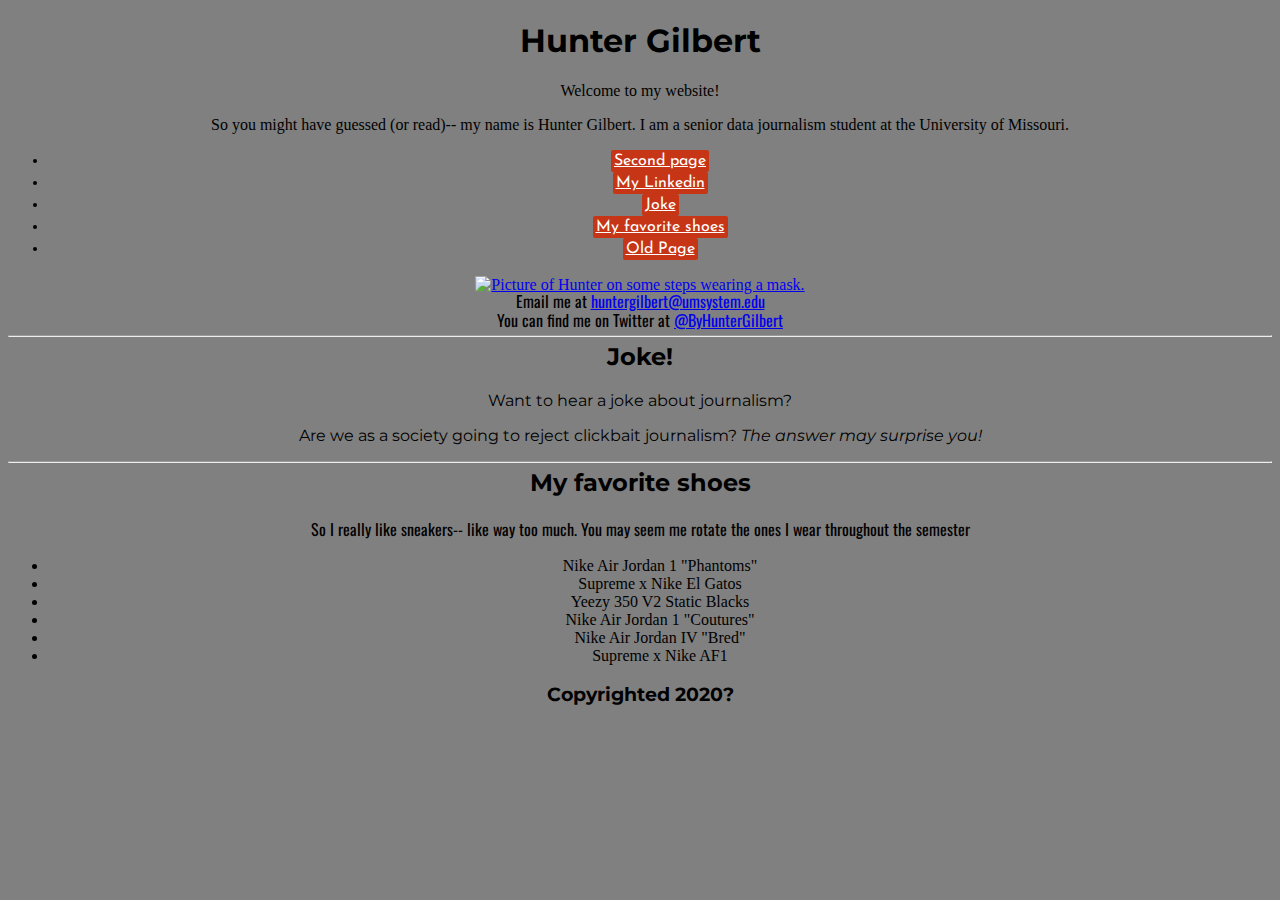
==== index.html @ 9e7090a6 "Add files via upload" ====
<!DOCTYPE html>
<html lang="en">
<head>
<meta charset="utf-8">
<title>Hunter's J4502 website?!</title>
<meta name="description" content="Hunter's website for J4502.">
<meta name="author" content="Hunter M. Gilbert">
<meta name="keywords" content="Hunter Gilbert, J4502"/>
<link href="stylesheet.css" rel="stylesheet">
<link href="https://fonts.googleapis.com/css2?family=Kreon:wght@500&display=swap" rel="stylesheet">
<link href="https://fonts.googleapis.com/css2?family=Open+Sans&display=swap" rel="stylesheet">
<link href="https://fonts.googleapis.com/css2?family=Josefin+Sans:wght@300&family=Julius+Sans+One&family=Montserrat:wght@300&family=Oswald:wght@300&display=swap" rel="stylesheet">
<link href="https://fonts.googleapis.com/css2?family=Recursive:wght@700&display=swap" rel="stylesheet">
</head>
<body>
<h1 class="center">Hunter Gilbert</h1>
  <p class="center">Welcome to my website!
  <p>So you might have guessed (or read)-- my name is Hunter Gilbert. I am a senior data journalism student at the University of Missouri.</p>
<main>
<nav>
  <ul>
    <li><a href="second-page.html">Second page</a></li>
    <li><a href="https://www.linkedin.com/in/hunter-m-gilbert-7721b571/">My Linkedin</a>
    <li><a href="#joke">Joke</a></li>
    <li><a href="#shoes">My favorite shoes</a></li>
    <li><a href="oldindex.html"> Old Page </a></li>
    </ul>
</nav>
        <a href="mailto:huntergilbert@umsystem.edu"><img src="me3.jpg" alt="Picture of Hunter on some steps wearing a mask." /></a>
    <p style = "font-family:'Oswald', sans-serif; margin-top: -5px; margin-bottom:-5px;">Email me at <a href="mailto:huntergilbert@umsystem.edu">huntergilbert@umsystem.edu</a></p>
    <p style = "font-family:'Oswald', sans-serif; margin-top: -5px; margin-bottom:-5px;"> You can find me on Twitter at <a href="https://twitter.com/ByHunterGilbert">@ByHunterGilbert</a> </p>
    <hr/>
</main>
    <section id="joke">
      <h2>Joke!</h2>
      <p style = "font-family:'Montserrat', sans-serif;">Want to hear a joke about journalism?</p>
      <p style = "font-family:'Montserrat', sans-serif;">Are we as a society going to reject clickbait journalism?
        <em>The answer may surprise you!</em>
      </p>
    <hr/>
  </section>
  <section id="shoes">
      <h2>My favorite shoes</h2>
        <p style = "font-family: 'Oswald', 'Montserrat', sans-serif;"> So I really like sneakers-- like way too much. You may seem me rotate the ones I wear throughout the semester </p>
        <ul>
          <li> Nike Air Jordan 1 "Phantoms" </li>
          <li> Supreme x Nike El Gatos </li>
          <li> Yeezy 350 V2 Static Blacks </li>
          <li> Nike Air Jordan 1 "Coutures" </li>
          <li> Nike Air Jordan IV "Bred"</li>
          <li> Supreme x Nike AF1 </li>
        </ul>
    </section>
    <section id="footer">
      <h3>Copyrighted 2020?</h3>
    </section>
</body>
</html>
---- stylesheet.css ----
img {width: 300px;}
body {background-color: grey; text-align: center;}
nav {text-align: left; text-align: center;font-family: 'Josefin Sans', sans-serif;}
nav a { display: inline-block; padding: 3px; border-radius: 2px;background: #c63515; color: white;}
button {background: #c63515; border-radius: 2px; font-size: 10px; width: 250px; color: black; font-family: 'Halant', serif; padding: 10px 20px;}
h1 {font-family: 'Montserrat', sans-serif;}
h2 {font-family: 'Montserrat', sans-serif; margin-top: -3px;}
h3 {font-family: 'Montserrat', sans-serif;}
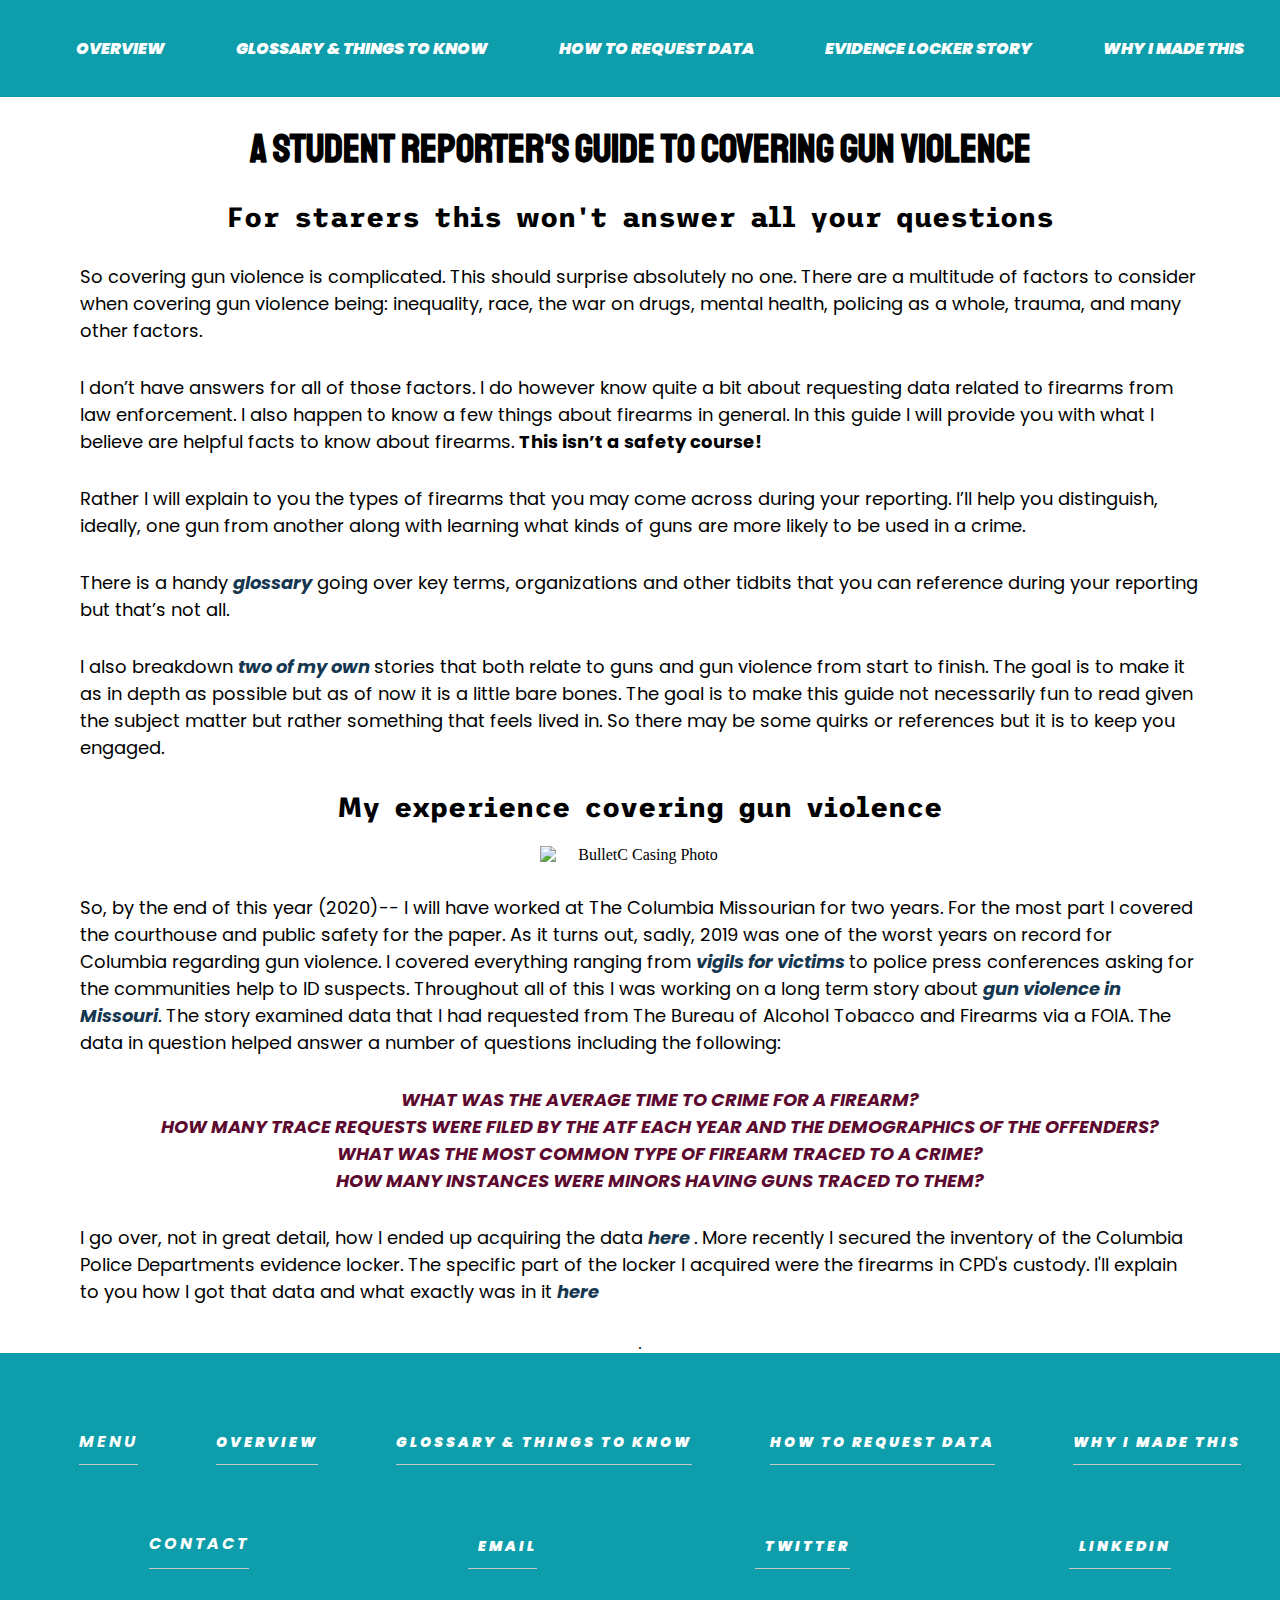
==== commit 1b46e3ce: "Add files via upload" ====
--- a/index.html
+++ b/index.html
@@ -1,58 +1,101 @@
-<!DOCTYPE html>
-<html lang="en">
-<head>
-<meta charset="utf-8">
-<title>Hunter's J4502 website?!</title>
-<meta name="description" content="Hunter's website for J4502.">
-<meta name="author" content="Hunter M. Gilbert">
-<meta name="keywords" content="Hunter Gilbert, J4502"/>
-<link href="stylesheet.css" rel="stylesheet">
-<link href="https://fonts.googleapis.com/css2?family=Kreon:wght@500&display=swap" rel="stylesheet">
-<link href="https://fonts.googleapis.com/css2?family=Open+Sans&display=swap" rel="stylesheet">
-<link href="https://fonts.googleapis.com/css2?family=Josefin+Sans:wght@300&family=Julius+Sans+One&family=Montserrat:wght@300&family=Oswald:wght@300&display=swap" rel="stylesheet">
-<link href="https://fonts.googleapis.com/css2?family=Recursive:wght@700&display=swap" rel="stylesheet">
-</head>
-<body>
-<h1 class="center">Hunter Gilbert</h1>
-  <p class="center">Welcome to my website!
-  <p>So you might have guessed (or read)-- my name is Hunter Gilbert. I am a senior data journalism student at the University of Missouri.</p>
-<main>
-<nav>
-  <ul>
-    <li><a href="second-page.html">Second page</a></li>
-    <li><a href="https://www.linkedin.com/in/hunter-m-gilbert-7721b571/">My Linkedin</a>
-    <li><a href="#joke">Joke</a></li>
-    <li><a href="#shoes">My favorite shoes</a></li>
-    <li><a href="oldindex.html"> Old Page </a></li>
-    </ul>
-</nav>
-        <a href="mailto:huntergilbert@umsystem.edu"><img src="me3.jpg" alt="Picture of Hunter on some steps wearing a mask." /></a>
-    <p style = "font-family:'Oswald', sans-serif; margin-top: -5px; margin-bottom:-5px;">Email me at <a href="mailto:huntergilbert@umsystem.edu">huntergilbert@umsystem.edu</a></p>
-    <p style = "font-family:'Oswald', sans-serif; margin-top: -5px; margin-bottom:-5px;"> You can find me on Twitter at <a href="https://twitter.com/ByHunterGilbert">@ByHunterGilbert</a> </p>
-    <hr/>
-</main>
-    <section id="joke">
-      <h2>Joke!</h2>
-      <p style = "font-family:'Montserrat', sans-serif;">Want to hear a joke about journalism?</p>
-      <p style = "font-family:'Montserrat', sans-serif;">Are we as a society going to reject clickbait journalism?
-        <em>The answer may surprise you!</em>
-      </p>
-    <hr/>
-  </section>
-  <section id="shoes">
-      <h2>My favorite shoes</h2>
-        <p style = "font-family: 'Oswald', 'Montserrat', sans-serif;"> So I really like sneakers-- like way too much. You may seem me rotate the ones I wear throughout the semester </p>
-        <ul>
-          <li> Nike Air Jordan 1 "Phantoms" </li>
-          <li> Supreme x Nike El Gatos </li>
-          <li> Yeezy 350 V2 Static Blacks </li>
-          <li> Nike Air Jordan 1 "Coutures" </li>
-          <li> Nike Air Jordan IV "Bred"</li>
-          <li> Supreme x Nike AF1 </li>
-        </ul>
-    </section>
-    <section id="footer">
-      <h3>Copyrighted 2020?</h3>
-    </section>
-</body>
-</html>
+<!DOCTYPE html>
+
+<html lang="en">
+<head>
+  <meta charset="utf-8">
+
+  <title>Covering Gun Violence</title>
+  <meta name="description" content="Hunter M. Gilbert's reporting guide.">
+  <meta name="author" content="Hunter Gilbert">
+  <meta name="keywords" content="Hunter Gilbert, Columbia Missourian, Gun Violence, tips"/>
+  <link rel="stylesheet" type="text/css" href="stylesheet.css">
+  <link href="https://fonts.googleapis.com/css2?family=Roboto&display=swap" rel="stylesheet">
+  <link href="https://fonts.googleapis.com/css2?family=Staatliches&display=swap " rel="stylesheet">
+  <link href="https://fonts.googleapis.com/css2?family=Poppins:wght@300&display=swap" rel="stylesheet">
+  <link href="https://fonts.googleapis.com/css2?family=Trispace:wght@100;500&display=swap" rel="stylesheet">
+</head>
+
+<body>
+  <div id="navigation">
+   <nav>
+     <ul>
+       <li><a href="index.html">Overview</a></li>
+       <li><a href="index2.html">Glossary & Things to Know</a></li>
+       <li><a href="index3.html">How to request data</a></li>
+       <li><a href="index5.html">Evidence Locker Story</a></li>
+      <li><a href="index4.html">Why I made this</a></li>
+     </ul>
+   </nav>
+  </div>
+<main>
+    <h1>A Student Reporter's Guide to Covering Gun Violence</h1>
+    <h2>For starers this won't answer all your questions</h2>
+    <div id="paragraph">
+      <p>So covering gun violence is complicated. This should surprise absolutely no one. There are a multitude of factors to consider when covering gun violence being: inequality, race, the war on drugs, mental health, policing as a whole, trauma, and many other factors. </p>
+      <p>I don’t have answers for all of those factors. I do however know quite a bit about requesting data related to firearms from law enforcement. I also happen to know a few things about firearms in general. In this guide I will provide you with what I believe are helpful facts to know about firearms. <b>This isn’t a safety course!</b> </p>
+      <p>Rather I will explain to you the types of firearms that you may come across during your reporting. I’ll help you distinguish, ideally, one gun from another along with learning what kinds of guns are more likely to be used in a crime.</p>
+      <p>There is a handy <a href="index2.html">glossary</a> going over key terms, organizations and other tidbits that you can reference during your reporting but that’s not all. </p>
+      <p>I also breakdown <a href="index5.html">two of my own </a> stories that both relate to guns and gun violence from start to finish. The goal is to make it as in depth as possible but as of now it is a little bare bones. The goal is to make this guide not necessarily fun to read given the subject matter but rather something that feels lived in. So there may be some quirks or references but it is to keep you engaged.</p>
+
+      <a href="">
+      </a>
+    </div>
+    <h2>My experience covering gun violence</h2>
+      <img src="https://bloximages.newyork1.vip.townnews.com/columbiamissourian.com/content/tncms/assets/v3/editorial/d/2d/d2df6958-5d4d-11e9-9faf-b7d31633246a/5d97b93654382.preview.jpg?resize=956%2C630" alt="BulletC Casing Photo"/>
+  <div id="leading">
+    <p>So, by the end of this year (2020)-- I will have worked at The Columbia Missourian for two years. For the most part I covered the courthouse and public safety for the paper. As it turns out, sadly, 2019 was one of the worst years on record for Columbia regarding gun violence. I covered everything ranging from <a href="https://www.columbiamissourian.com/news/local/community-calls-for-action-at-candlelight-vigil/article_2eff0a5a-db47-11e9-b78d-1319f8f19ca5.html"> vigils for victims </a> to police press conferences asking for the communities help to ID suspects. Throughout all of this I was working on a long term story about <a href="https://www.columbiamissourian.com/news/local/gun-violence-in-missouri-becoming-a-disease-of-youth/article_d2df6958-5d4d-11e9-9faf-b7d31633246a.html">gun violence in Missouri</a>. The story examined data that I had requested from The Bureau of Alcohol Tobacco and Firearms via a FOIA. The data in question helped answer a number of questions including the following:
+      <ul>
+        <li>What was the average time to crime for a firearm?</li>
+        <li>How many trace requests were filed by the ATF each year and the demographics of the offenders?</li>
+        <li>What was the most common type of firearm traced to a crime?</li>
+        <li>How many instances were minors having guns traced to them?</li>
+      </ul>
+
+    </p>
+  </div>
+    <p>I go over, not in great detail, how I ended up acquiring the data <a href="index3.html"> here </a>. More recently I secured the inventory of the Columbia Police Departments evidence locker. The specific part of the locker I acquired were the firearms in CPD's custody. I'll explain to you how I got that data and what exactly was in it <a href="index5.html"> here</a> </p>.
+  </main>
+
+<footer>
+ <div class="container">
+   <div class="row">
+            <div class="col-md-4 col-sm-6 col-xs-12">
+                <ul  class="menu">
+                     <li>Menu</li>
+                     <li>
+                        <a href="index.html">Overview</a>
+                      </li>
+                      <li>
+                         <a href="index2.html">Glossary & Things to know</a>
+                      </li>
+
+                      <li>
+                        <a href="index3.html">How to request data</a>
+                      </li>
+                      <li>
+                         <a href="index4.html">Why I made this</a>
+                       </li>
+                 </ul>
+            </div>
+
+            <div class="col-md-4 col-sm-6 col-xs-12">
+              <ul   class="address">
+                    <li>Contact</li>
+                    <li>
+                       <i class="fa fa-envelope" aria-hidden="true"></i> <a href="mailto:huntergilbertmiz@gmail.com">Email</a>
+                    </li>
+                    <li>
+                       <i class="fa fa-envelope" aria-hidden="true"></i> <a href="https://twitter.com/ByHunterGilbert">Twitter</a>
+                    </li>
+                    <li>
+                       <i class="fa fa-envelope" aria-hidden="true"></i> <a href="https://www.linkedin.com/in/hunter-m-gilbert-7721b571/">LinkedIn</a>
+                    </li>
+               </ul>
+           </div>
+
+
+       </div>
+    </div>
+</footer>
+</body>
+</html>
--- a/stylesheet.css
+++ b/stylesheet.css
@@ -1,8 +1,143 @@
-img {width: 300px;}
-body {background-color: grey; text-align: center;}
-nav {text-align: left; text-align: center;font-family: 'Josefin Sans', sans-serif;}
-nav a { display: inline-block; padding: 3px; border-radius: 2px;background: #c63515; color: white;}
-button {background: #c63515; border-radius: 2px; font-size: 10px; width: 250px; color: black; font-family: 'Halant', serif; padding: 10px 20px;}
-h1 {font-family: 'Montserrat', sans-serif;}
-h2 {font-family: 'Montserrat', sans-serif; margin-top: -3px;}
-h3 {font-family: 'Montserrat', sans-serif;}
+body {
+  background-color: white;
+  text-align: center;
+  margin: 0px;
+}
+
+h1 {
+  font-size: 40px;
+  font-family: 'Staatliches', sans-serif;
+}
+
+h2 {
+ font-size: 28px;
+ font-family: 'Trispace', sans-serif;
+}
+
+h3 {
+  font-family: 'Poppins', sans-serif;
+  font-size: 20px;
+  text-align: left;
+  padding-left: 50px;
+  padding-right: 50px;
+  margin: 30px;
+}
+
+#navigation {
+ width: 100%;
+ background-color: #0E9DAA;
+ padding-top: 20px;
+ padding-bottom: 20px;
+ margin: 0px;
+}
+
+ul {
+   list-style-type: none;
+   text-transform: uppercase;
+   display: flex;
+   justify-content: space-around;
+}
+
+ul a {
+   font-family: 'Poppins', sans-serif;
+   text-decoration: none;
+   font-weight: bolder;
+   color:#FFFFFF;
+}
+
+ul a:hover {
+   background-color: #FFFFFF;
+   font-weight: bolder;
+   color: #0E9DAA;
+   opacity: 0.9;
+}
+
+#leading ul{
+ font-family: 'Poppins', sans-serif;
+ font-size: 18px;
+ text-align: center;
+ display: block;
+}
+
+p {
+   font-family: 'Poppins', sans-serif;
+   font-size: 18px;
+   text-align: left;
+   padding-left: 50px;
+   padding-right: 50px;
+   margin: 30px;
+}
+
+p a {
+   font-family: 'Poppins', sans-serif;
+   text-decoration: none;
+   font-weight: bolder;
+   font-style:italic;
+   color:#163750;
+}
+
+p a:hover {
+   background-color: #163750;
+   font-weight: bolder;
+   color: white;
+   opacity: 0.7;
+}
+
+li {
+  font-family: 'Poppins', sans-serif;
+  text-decoration: none;
+  font-weight: bolder;
+  font-style:italic;
+  color:#5C0A30;
+}
+
+img {
+   border: none;
+   width: 40%;
+   min-width: 200px;
+   max-width: 600px;
+}
+
+
+
+footer{
+    background-color: #0E9DAA;
+    padding:30px 0px;
+}
+
+.address li , .menu li{
+  color: #FFF;
+  font-weight: bold;
+  border-bottom: 1px solid #c7c7c7;
+  padding:10px 0px;
+  display: block;
+  text-transform: uppercase;
+  font-size: 16px;
+  letter-spacing: 3px;
+}
+
+.address li a , .menu li a{
+   color:#FFF;
+   letter-spacing: 3px;
+   text-decoration:none;
+   font-size:14px;
+}
+
+.address li, .menu li{
+   margin:20px 0px;
+   list-style: none;
+}
+
+.address li a:hover , .menu li a:hover{
+   color: #da3e44;
+   -webkit-transition: all 1s ease-in-out;
+   -moz-transition: all 1s ease-in-out;
+   -o-transition: all 1s ease-in-out;
+   transition: all 1s ease-in-out;
+}
+
+.address .fa{
+   color: #da3e44;
+   margin-right: 10px;
+   font-size:18px;
+}
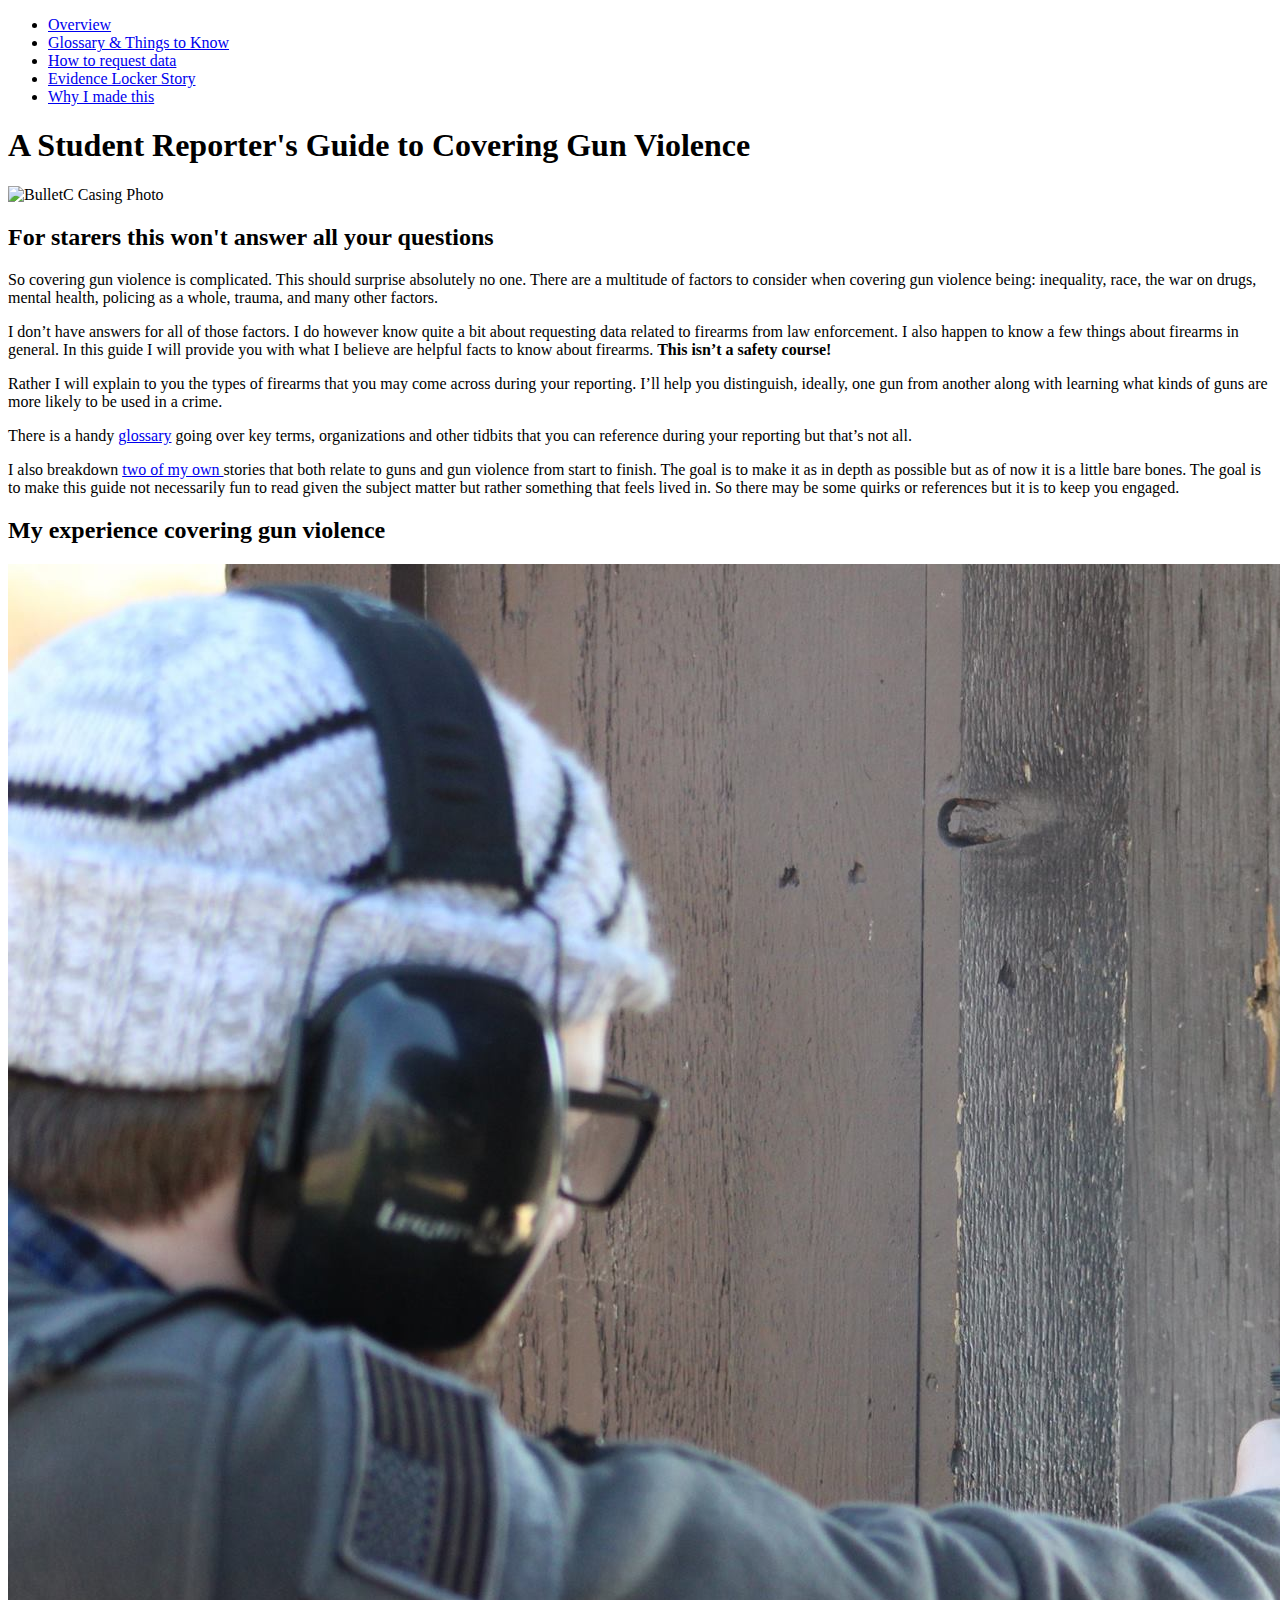
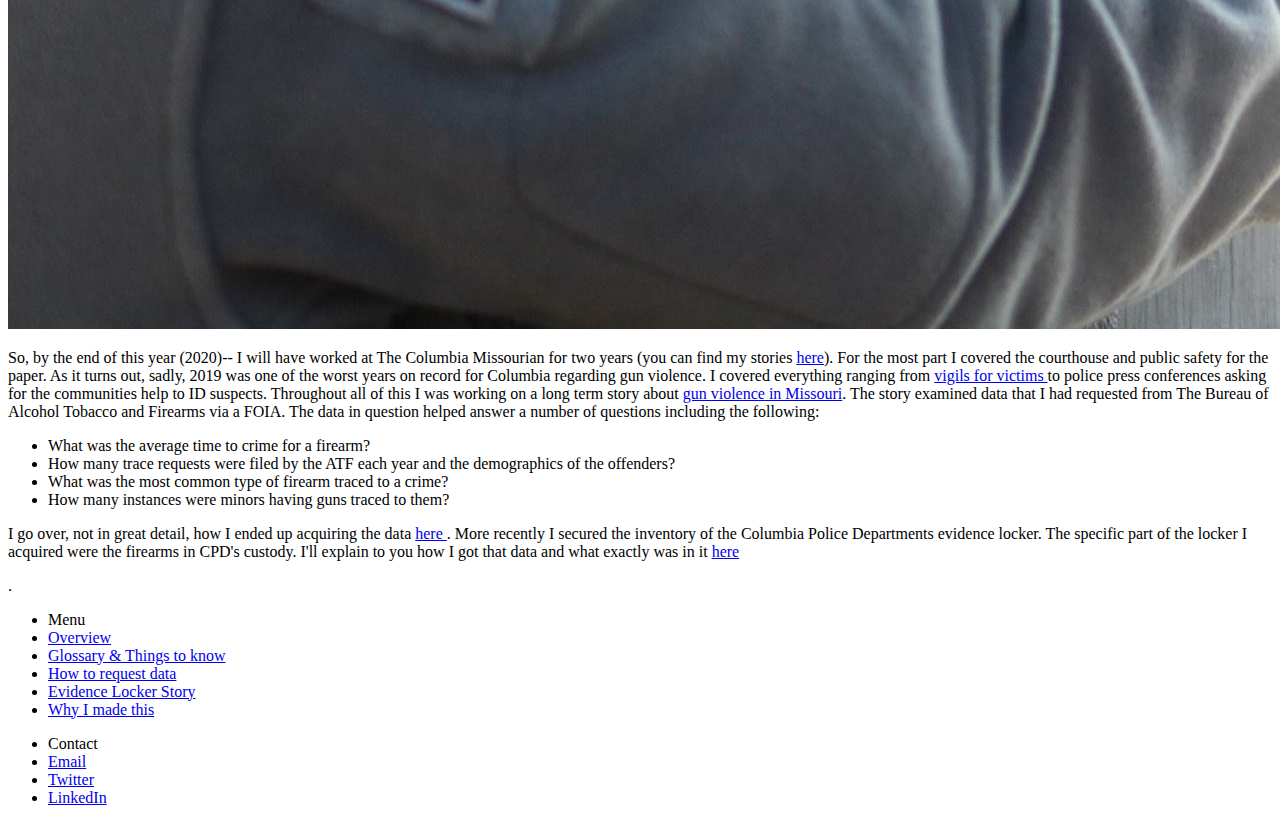
==== commit daf3d198: "Add files via upload" ====
--- a/index.html
+++ b/index.html
@@ -29,6 +29,7 @@
   </div>
 <main>
     <h1>A Student Reporter's Guide to Covering Gun Violence</h1>
+      <img src="https://bloximages.newyork1.vip.townnews.com/columbiamissourian.com/content/tncms/assets/v3/editorial/d/2d/d2df6958-5d4d-11e9-9faf-b7d31633246a/5d97b93654382.preview.jpg?resize=956%2C630" alt="BulletC Casing Photo"/>
     <h2>For starers this won't answer all your questions</h2>
     <div id="paragraph">
       <p>So covering gun violence is complicated. This should surprise absolutely no one. There are a multitude of factors to consider when covering gun violence being: inequality, race, the war on drugs, mental health, policing as a whole, trauma, and many other factors. </p>
@@ -41,9 +42,9 @@
       </a>
     </div>
     <h2>My experience covering gun violence</h2>
-      <img src="https://bloximages.newyork1.vip.townnews.com/columbiamissourian.com/content/tncms/assets/v3/editorial/d/2d/d2df6958-5d4d-11e9-9faf-b7d31633246a/5d97b93654382.preview.jpg?resize=956%2C630" alt="BulletC Casing Photo"/>
+      <img src="meGun.jpg" alt="BulletC Casing Photo"/>
   <div id="leading">
-    <p>So, by the end of this year (2020)-- I will have worked at The Columbia Missourian for two years. For the most part I covered the courthouse and public safety for the paper. As it turns out, sadly, 2019 was one of the worst years on record for Columbia regarding gun violence. I covered everything ranging from <a href="https://www.columbiamissourian.com/news/local/community-calls-for-action-at-candlelight-vigil/article_2eff0a5a-db47-11e9-b78d-1319f8f19ca5.html"> vigils for victims </a> to police press conferences asking for the communities help to ID suspects. Throughout all of this I was working on a long term story about <a href="https://www.columbiamissourian.com/news/local/gun-violence-in-missouri-becoming-a-disease-of-youth/article_d2df6958-5d4d-11e9-9faf-b7d31633246a.html">gun violence in Missouri</a>. The story examined data that I had requested from The Bureau of Alcohol Tobacco and Firearms via a FOIA. The data in question helped answer a number of questions including the following:
+    <p>So, by the end of this year (2020)-- I will have worked at The Columbia Missourian for two years (you can find my stories <a href="https://www.columbiamissourian.com/users/profile/huntergilbert/"> here</a>). For the most part I covered the courthouse and public safety for the paper. As it turns out, sadly, 2019 was one of the worst years on record for Columbia regarding gun violence. I covered everything ranging from <a href="https://www.columbiamissourian.com/news/local/community-calls-for-action-at-candlelight-vigil/article_2eff0a5a-db47-11e9-b78d-1319f8f19ca5.html"> vigils for victims </a> to police press conferences asking for the communities help to ID suspects. Throughout all of this I was working on a long term story about <a href="https://www.columbiamissourian.com/news/local/gun-violence-in-missouri-becoming-a-disease-of-youth/article_d2df6958-5d4d-11e9-9faf-b7d31633246a.html">gun violence in Missouri</a>. The story examined data that I had requested from The Bureau of Alcohol Tobacco and Firearms via a FOIA. The data in question helped answer a number of questions including the following: </p> 
       <ul>
         <li>What was the average time to crime for a firearm?</li>
         <li>How many trace requests were filed by the ATF each year and the demographics of the offenders?</li>
@@ -51,7 +52,6 @@
         <li>How many instances were minors having guns traced to them?</li>
       </ul>
 
-    </p>
   </div>
     <p>I go over, not in great detail, how I ended up acquiring the data <a href="index3.html"> here </a>. More recently I secured the inventory of the Columbia Police Departments evidence locker. The specific part of the locker I acquired were the firearms in CPD's custody. I'll explain to you how I got that data and what exactly was in it <a href="index5.html"> here</a> </p>.
   </main>
@@ -71,6 +71,9 @@
 
                       <li>
                         <a href="index3.html">How to request data</a>
+                      </li>
+                      <li>
+                         <a href="index5.html">Evidence Locker Story</a>
                       </li>
                       <li>
                          <a href="index4.html">Why I made this</a>
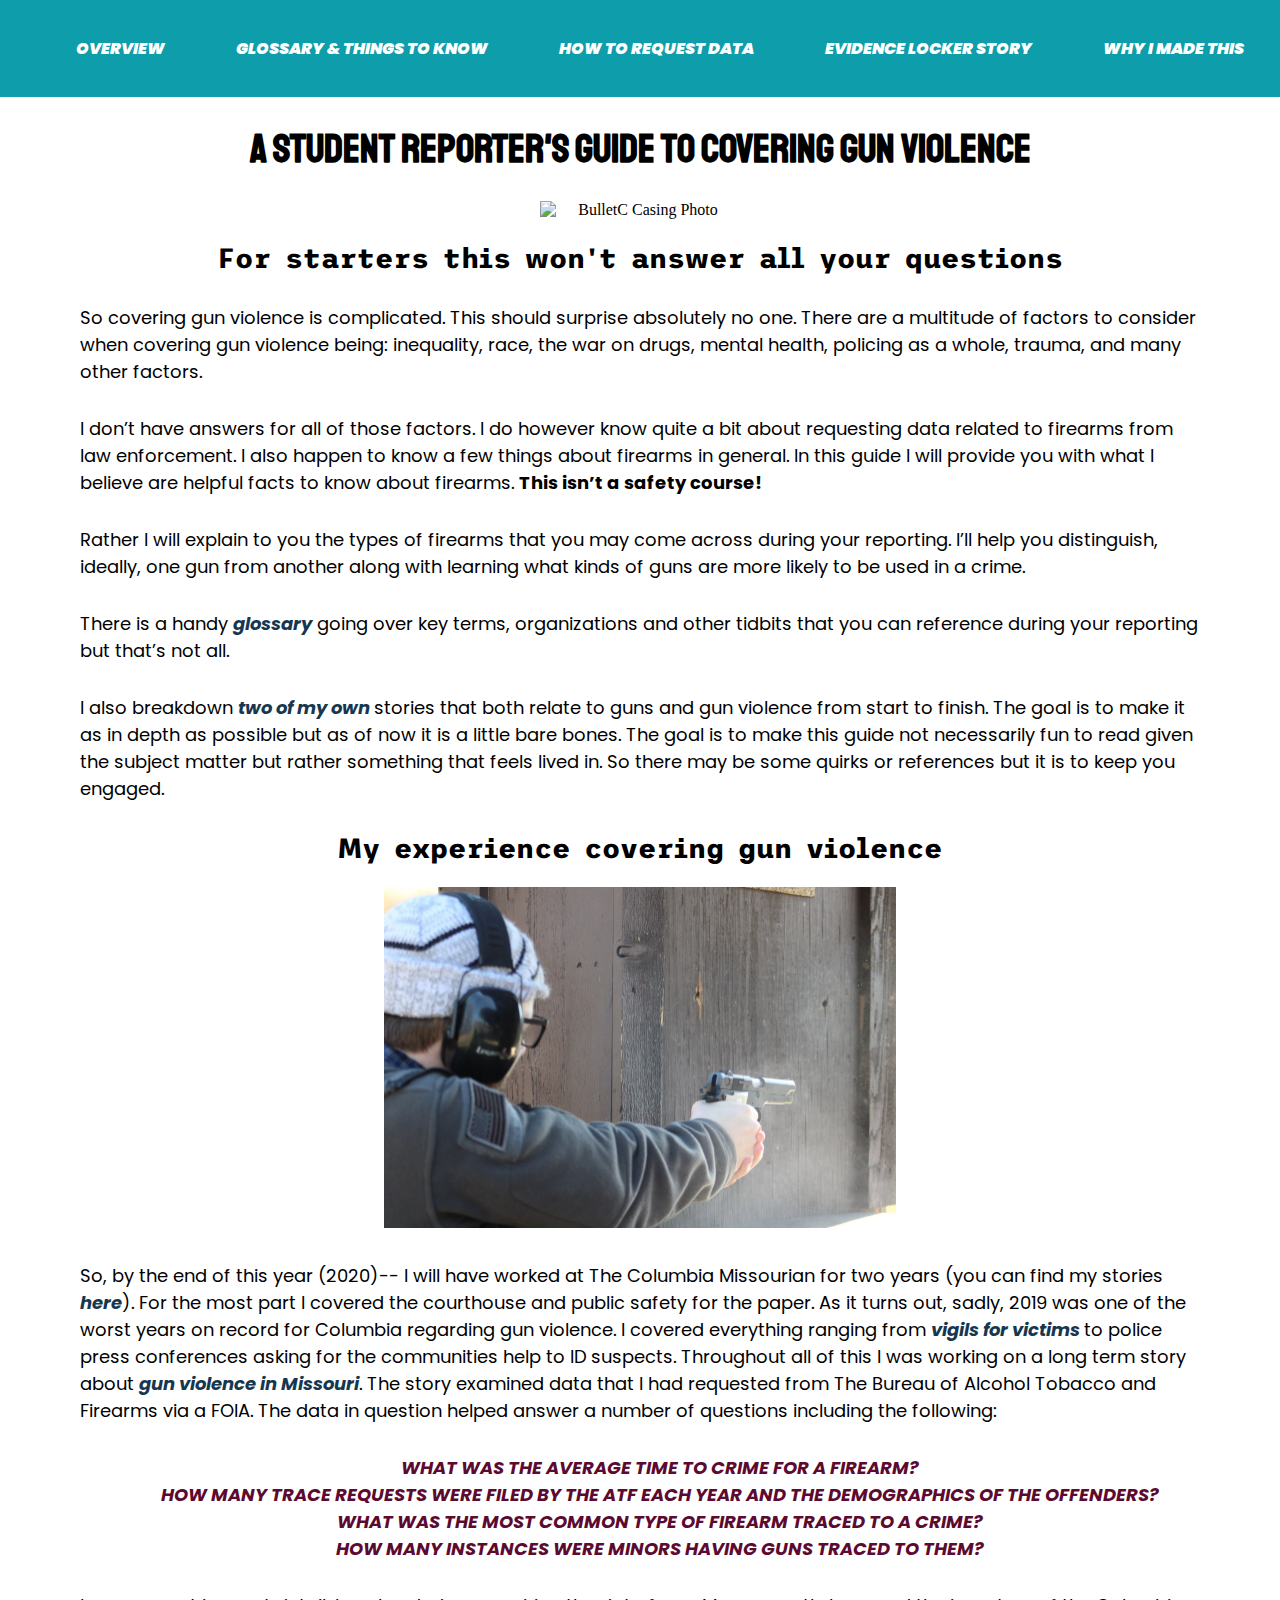
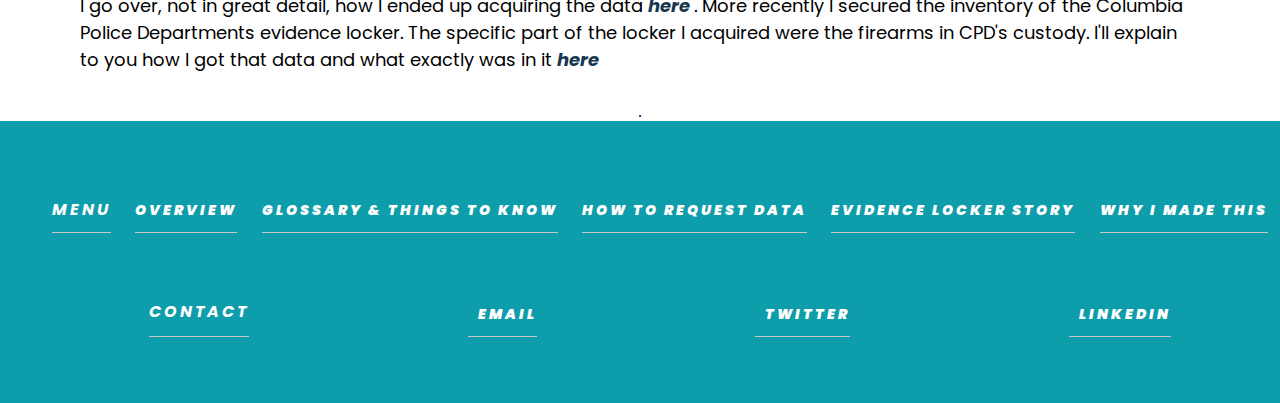
==== commit 9c31aa7a: "Update index.html" ====
--- a/index.html
+++ b/index.html
@@ -30,7 +30,7 @@
 <main>
     <h1>A Student Reporter's Guide to Covering Gun Violence</h1>
       <img src="https://bloximages.newyork1.vip.townnews.com/columbiamissourian.com/content/tncms/assets/v3/editorial/d/2d/d2df6958-5d4d-11e9-9faf-b7d31633246a/5d97b93654382.preview.jpg?resize=956%2C630" alt="BulletC Casing Photo"/>
-    <h2>For starers this won't answer all your questions</h2>
+    <h2>For starters this won't answer all your questions</h2>
     <div id="paragraph">
       <p>So covering gun violence is complicated. This should surprise absolutely no one. There are a multitude of factors to consider when covering gun violence being: inequality, race, the war on drugs, mental health, policing as a whole, trauma, and many other factors. </p>
       <p>I don’t have answers for all of those factors. I do however know quite a bit about requesting data related to firearms from law enforcement. I also happen to know a few things about firearms in general. In this guide I will provide you with what I believe are helpful facts to know about firearms. <b>This isn’t a safety course!</b> </p>
--- a/stylesheet.css
+++ b/stylesheet.css
@@ -0,0 +1,143 @@
+body {
+  background-color: white;
+  text-align: center;
+  margin: 0px;
+}
+
+h1 {
+  font-size: 40px;
+  font-family: 'Staatliches', sans-serif;
+}
+
+h2 {
+ font-size: 28px;
+ font-family: 'Trispace', sans-serif;
+}
+
+h3 {
+  font-family: 'Poppins', sans-serif;
+  font-size: 20px;
+  text-align: left;
+  padding-left: 50px;
+  padding-right: 50px;
+  margin: 30px;
+}
+
+#navigation {
+ width: 100%;
+ background-color: #0E9DAA;
+ padding-top: 20px;
+ padding-bottom: 20px;
+ margin: 0px;
+}
+
+ul {
+   list-style-type: none;
+   text-transform: uppercase;
+   display: flex;
+   justify-content: space-around;
+}
+
+ul a {
+   font-family: 'Poppins', sans-serif;
+   text-decoration: none;
+   font-weight: bolder;
+   color:#FFFFFF;
+}
+
+ul a:hover {
+   background-color: #FFFFFF;
+   font-weight: bolder;
+   color: #0E9DAA;
+   opacity: 0.9;
+}
+
+#leading ul{
+ font-family: 'Poppins', sans-serif;
+ font-size: 18px;
+ text-align: center;
+ display: block;
+}
+
+p {
+   font-family: 'Poppins', sans-serif;
+   font-size: 18px;
+   text-align: left;
+   padding-left: 50px;
+   padding-right: 50px;
+   margin: 30px;
+}
+
+p a {
+   font-family: 'Poppins', sans-serif;
+   text-decoration: none;
+   font-weight: bolder;
+   font-style:italic;
+   color:#163750;
+}
+
+p a:hover {
+   background-color: #163750;
+   font-weight: bolder;
+   color: white;
+   opacity: 0.7;
+}
+
+li {
+  font-family: 'Poppins', sans-serif;
+  text-decoration: none;
+  font-weight: bolder;
+  font-style:italic;
+  color:#5C0A30;
+}
+
+img {
+   border: none;
+   width: 40%;
+   min-width: 200px;
+   max-width: 600px;
+}
+
+
+
+footer{
+    background-color: #0E9DAA;
+    padding:30px 0px;
+}
+
+.address li , .menu li{
+  color: #FFF;
+  font-weight: bold;
+  border-bottom: 1px solid #c7c7c7;
+  padding:10px 0px;
+  display: block;
+  text-transform: uppercase;
+  font-size: 16px;
+  letter-spacing: 3px;
+}
+
+.address li a , .menu li a{
+   color:#FFF;
+   letter-spacing: 3px;
+   text-decoration:none;
+   font-size:14px;
+}
+
+.address li, .menu li{
+   margin:20px 0px;
+   list-style: none;
+}
+
+.address li a:hover , .menu li a:hover{
+   color: #da3e44;
+   -webkit-transition: all 1s ease-in-out;
+   -moz-transition: all 1s ease-in-out;
+   -o-transition: all 1s ease-in-out;
+   transition: all 1s ease-in-out;
+}
+
+.address .fa{
+   color: #da3e44;
+   margin-right: 10px;
+   font-size:18px;
+}
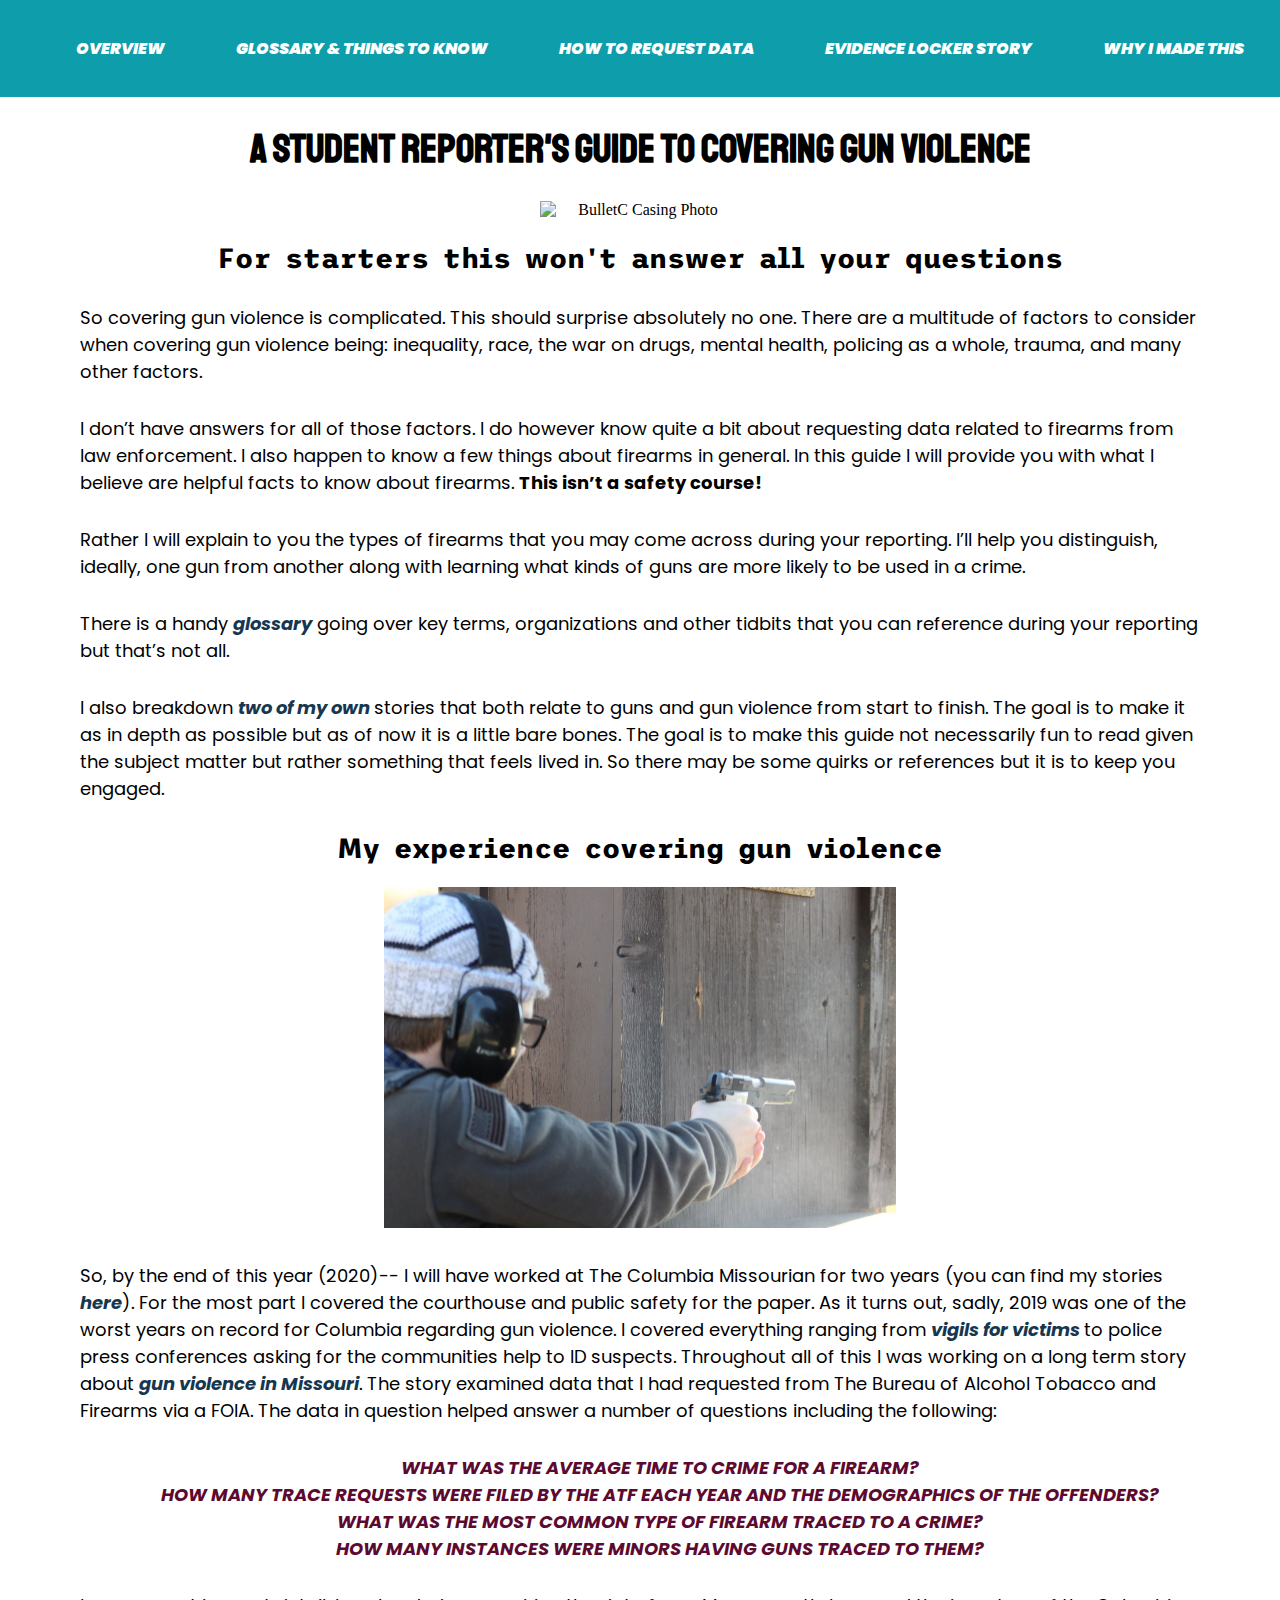
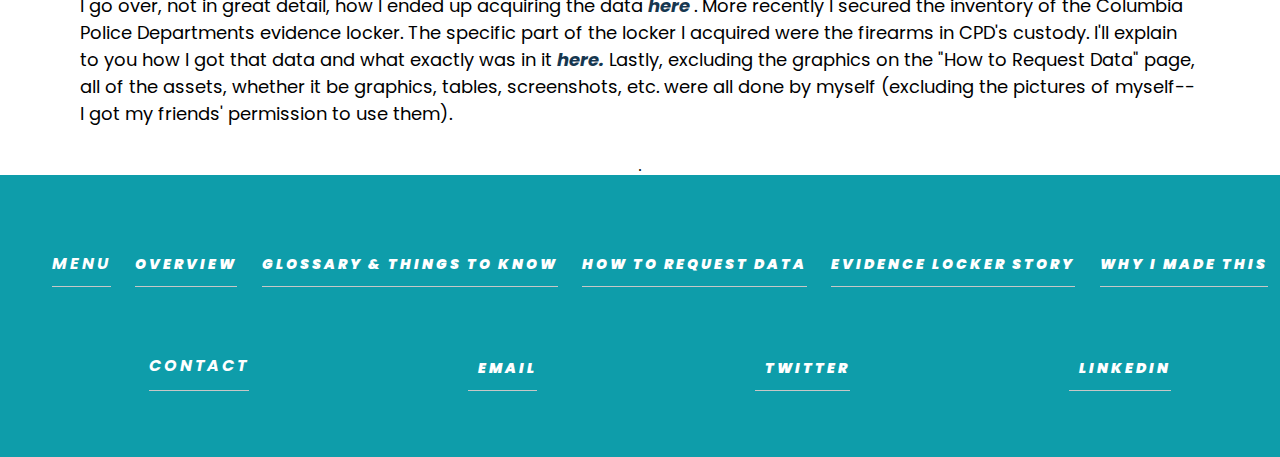
==== commit 462fed07: "Add files via upload" ====
--- a/index.html
+++ b/index.html
@@ -4,7 +4,7 @@
 <head>
   <meta charset="utf-8">
 
-  <title>Covering Gun Violence</title>
+  <title>Overview</title>
   <meta name="description" content="Hunter M. Gilbert's reporting guide.">
   <meta name="author" content="Hunter Gilbert">
   <meta name="keywords" content="Hunter Gilbert, Columbia Missourian, Gun Violence, tips"/>
@@ -13,6 +13,7 @@
   <link href="https://fonts.googleapis.com/css2?family=Staatliches&display=swap " rel="stylesheet">
   <link href="https://fonts.googleapis.com/css2?family=Poppins:wght@300&display=swap" rel="stylesheet">
   <link href="https://fonts.googleapis.com/css2?family=Trispace:wght@100;500&display=swap" rel="stylesheet">
+  <script src="final.js" defer></script>
 </head>
 
 <body>
@@ -44,7 +45,7 @@
     <h2>My experience covering gun violence</h2>
       <img src="meGun.jpg" alt="BulletC Casing Photo"/>
   <div id="leading">
-    <p>So, by the end of this year (2020)-- I will have worked at The Columbia Missourian for two years (you can find my stories <a href="https://www.columbiamissourian.com/users/profile/huntergilbert/"> here</a>). For the most part I covered the courthouse and public safety for the paper. As it turns out, sadly, 2019 was one of the worst years on record for Columbia regarding gun violence. I covered everything ranging from <a href="https://www.columbiamissourian.com/news/local/community-calls-for-action-at-candlelight-vigil/article_2eff0a5a-db47-11e9-b78d-1319f8f19ca5.html"> vigils for victims </a> to police press conferences asking for the communities help to ID suspects. Throughout all of this I was working on a long term story about <a href="https://www.columbiamissourian.com/news/local/gun-violence-in-missouri-becoming-a-disease-of-youth/article_d2df6958-5d4d-11e9-9faf-b7d31633246a.html">gun violence in Missouri</a>. The story examined data that I had requested from The Bureau of Alcohol Tobacco and Firearms via a FOIA. The data in question helped answer a number of questions including the following: </p> 
+    <p>So, by the end of this year (2020)-- I will have worked at The Columbia Missourian for two years (you can find my stories <a href="https://www.columbiamissourian.com/users/profile/huntergilbert/"> here</a>). For the most part I covered the courthouse and public safety for the paper. As it turns out, sadly, 2019 was one of the worst years on record for Columbia regarding gun violence. I covered everything ranging from <a href="https://www.columbiamissourian.com/news/local/community-calls-for-action-at-candlelight-vigil/article_2eff0a5a-db47-11e9-b78d-1319f8f19ca5.html"> vigils for victims </a> to police press conferences asking for the communities help to ID suspects. Throughout all of this I was working on a long term story about <a href="https://www.columbiamissourian.com/news/local/gun-violence-in-missouri-becoming-a-disease-of-youth/article_d2df6958-5d4d-11e9-9faf-b7d31633246a.html">gun violence in Missouri</a>. The story examined data that I had requested from The Bureau of Alcohol Tobacco and Firearms via a FOIA. The data in question helped answer a number of questions including the following: </p>
       <ul>
         <li>What was the average time to crime for a firearm?</li>
         <li>How many trace requests were filed by the ATF each year and the demographics of the offenders?</li>
@@ -53,7 +54,8 @@
       </ul>
 
   </div>
-    <p>I go over, not in great detail, how I ended up acquiring the data <a href="index3.html"> here </a>. More recently I secured the inventory of the Columbia Police Departments evidence locker. The specific part of the locker I acquired were the firearms in CPD's custody. I'll explain to you how I got that data and what exactly was in it <a href="index5.html"> here</a> </p>.
+
+    <p>I go over, not in great detail, how I ended up acquiring the data <a href="index3.html"> here </a>. More recently I secured the inventory of the Columbia Police Departments evidence locker. The specific part of the locker I acquired were the firearms in CPD's custody. I'll explain to you how I got that data and what exactly was in it <a href="index5.html"> here.</a> Lastly, excluding the graphics on the "How to Request Data" page, all of the assets, whether it be graphics, tables, screenshots, etc. were all done by myself (excluding the pictures of myself-- I got my friends' permission to use them). </p>.
   </main>
 
 <footer>
--- a/stylesheet.css
+++ b/stylesheet.css
@@ -29,6 +29,16 @@
  padding-top: 20px;
  padding-bottom: 20px;
  margin: 0px;
+}
+
+.nav{
+font-family:'Poppins', sans-serif;
+font-size: 12px;
+display:flex;
+flex-direction: column;
+font-weight:lighter;
+background-color: #D0D0D0;
+justify-content:center;
 }
 
 ul {
@@ -141,3 +151,117 @@
    margin-right: 10px;
    font-size:18px;
 }
+
+
+@media screen and (max-width: 600px) {
+  #navigation ul{
+    flex-flow: column;
+    padding: 0;
+    font-size: 20px;
+  }
+
+  @media only screen and (min-width: 600px) {
+    nav {
+      flex-direction: row;
+    }
+  }
+
+  h1{
+    font-size: 42px;
+  }
+  h2{
+    font-size: 30px;
+  }
+  h3{
+    font-size: 26px;
+  }
+  p {
+   font-size: 20px;
+   padding: 5px;
+  }
+  img{
+    width: 100%;
+  }
+  .menu{
+  flex-flow: wrap;
+  }
+  .address{
+    flex-flow: wrap;
+  }
+}
+
+.imageGallery {
+  display: flex;
+  flex-direction: column;
+  width: 90%;
+  min-width:850px;
+  max-width: 850px;
+  padding: 10px;
+  margin:auto
+}
+
+.imageHolder {
+  font-family: "Barlow", "Arial", sans-serif;
+}
+
+.imageHolder caption {
+  margin: 10px 0;
+  font-size: 12px;
+}
+
+img2 {
+  width: 90%;
+  max-width: 750px;
+  display:flex;
+}
+
+.button_holder {
+  display: flex;
+  flex-direction: row;
+  justify-content: space-between;
+}
+
+.hideThisDiv {
+  display: none;
+}
+
+
+
+
+
+
+
+.imageGallery2 {
+  display: flex;
+  flex-direction: column;
+  width: 90%;
+  min-width:850px;
+  max-width: 850px;
+  padding: 10px;
+  margin:auto
+}
+
+.imageHolder2 {
+  font-family: "Barlow", "Arial", sans-serif;
+}
+
+.imageHolder2 caption2 {
+  margin: 10px 0;
+  font-size: 12px;
+}
+
+img2 {
+  width: 90%;
+  max-width: 750px;
+  display:flex;
+}
+
+.button_holder2 {
+  display: flex;
+  flex-direction: row;
+  justify-content: space-between;
+}
+
+.hideThisDiv2 {
+  display: none;
+}
